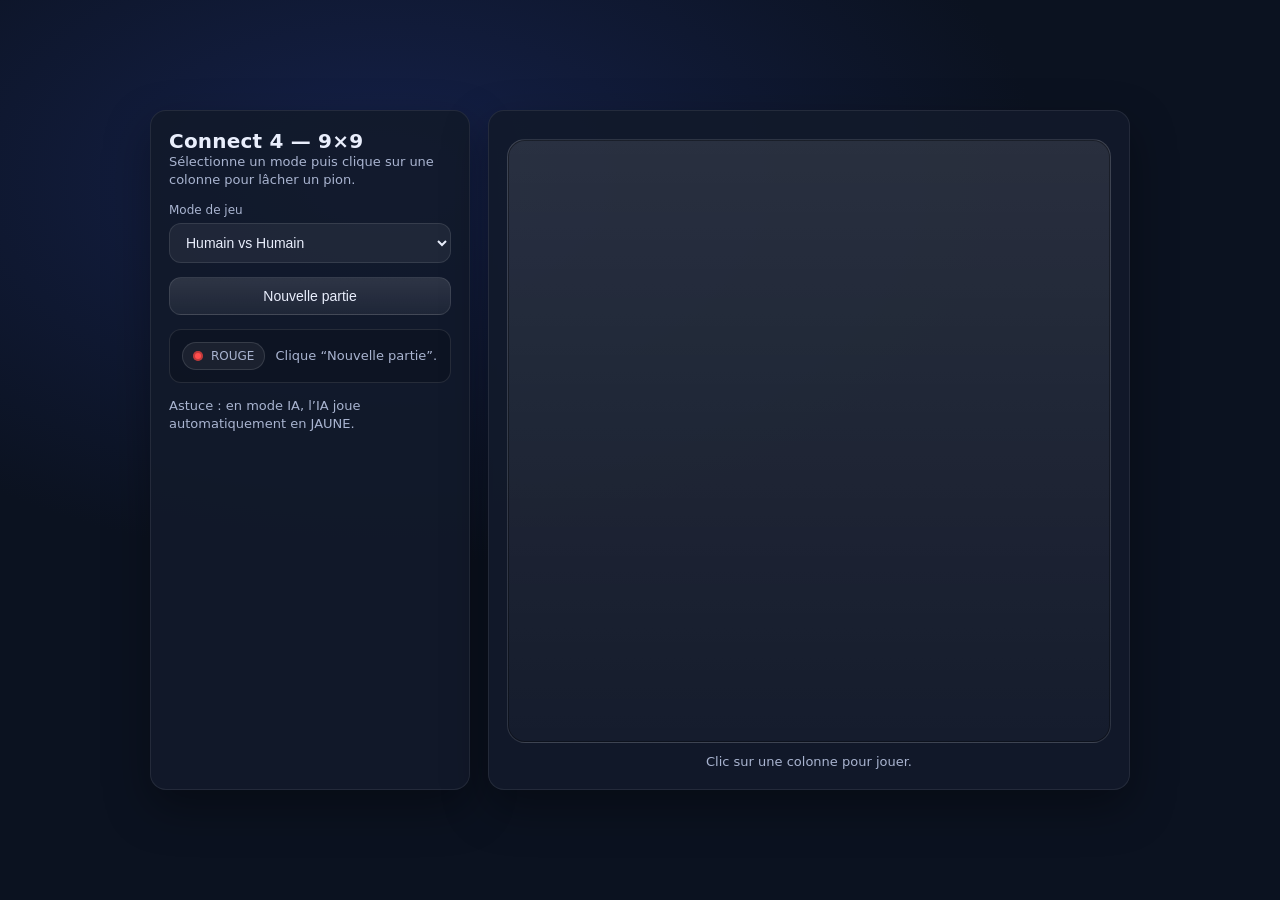
==== web/templates/index.html @ 7ad097f0 "Connect4 web + IA" ====
<!doctype html>
<html lang="fr">
<head>
  <meta charset="utf-8" />
  <meta name="viewport" content="width=device-width,initial-scale=1" />
  <title>Connect4 9×9</title>
  <style>
    :root{
      --bg: #0b1220;
      --panel: #121a2b;
      --board: #1a2a4a;
      --cell: #0f1730;
      --text: #e9eefc;
      --muted: #a9b4d0;
      --ring: rgba(255,255,255,.12);
      --shadow: rgba(0,0,0,.35);
      --red: #ff4d4d;
      --yellow: #ffd74a;
      --empty: #17213d;
      --hover: rgba(255,255,255,.10);
      --win: rgba(0, 255, 170, .25);
    }
    *{box-sizing:border-box}
    body{
      margin:0; min-height:100vh;
      background: radial-gradient(1200px 700px at 30% 20%, #15214a 0%, var(--bg) 55%);
      color: var(--text);
      font-family: ui-sans-serif, system-ui, -apple-system, Segoe UI, Roboto, Ubuntu, Cantarell, Noto Sans, Arial;
      display:flex; align-items:center; justify-content:center;
      padding:24px;
    }
    .app{
      width:min(980px, 100%);
      display:grid;
      grid-template-columns: 320px 1fr;
      gap:18px;
    }
    .card{
      background: rgba(18,26,43,.9);
      border: 1px solid rgba(255,255,255,.08);
      border-radius:16px;
      box-shadow: 0 18px 45px var(--shadow);
      overflow:hidden;
    }
    .sidebar{
      padding:18px;
      display:flex;
      flex-direction:column;
      gap:14px;
    }
    h1{
      font-size:20px;
      margin:0;
      letter-spacing:.2px;
    }
    .sub{
      color: var(--muted);
      font-size:13px;
      line-height:1.4;
    }
    label{
      font-size:12px;
      color: var(--muted);
      display:block;
      margin-bottom:6px;
    }
    select, button{
      width:100%;
      border-radius:12px;
      border:1px solid rgba(255,255,255,.10);
      background: rgba(255,255,255,.06);
      color: var(--text);
      padding:10px 12px;
      font-size:14px;
      outline:none;
    }
    button{
      cursor:pointer;
      background: linear-gradient(180deg, rgba(255,255,255,.12), rgba(255,255,255,.06));
    }
    button:hover{ background: linear-gradient(180deg, rgba(255,255,255,.16), rgba(255,255,255,.08)); }
    button:active{ transform: translateY(1px); }
    .status{
      padding:12px;
      border-radius:12px;
      border:1px solid rgba(255,255,255,.10);
      background: rgba(0,0,0,.18);
      min-height:46px;
      display:flex;
      align-items:center;
      gap:10px;
    }
    .pill{
      display:inline-flex;
      align-items:center;
      gap:8px;
      padding:6px 10px;
      border-radius:999px;
      border:1px solid rgba(255,255,255,.12);
      background: rgba(255,255,255,.06);
      font-size:12px;
      color: var(--muted);
    }
    .dot{
      width:10px; height:10px; border-radius:999px;
      background: var(--empty);
      box-shadow: inset 0 0 0 2px rgba(0,0,0,.25);
    }
    .dot.red{ background: var(--red); }
    .dot.yellow{ background: var(--yellow); }

    /* Board side */
    .boardWrap{
      padding:18px;
      display:flex;
      flex-direction:column;
      gap:10px;
      align-items:center;
      justify-content:center;
    }
    .boardTop{
      width: min(620px, 100%);
      display:grid;
      grid-template-columns: repeat(9, 1fr);
      gap:10px;
    }
    .dropBtn{
      height:44px;
      border-radius:12px;
      border:1px solid rgba(255,255,255,.10);
      background: rgba(255,255,255,.06);
      color: var(--text);
      cursor:pointer;
      font-weight:600;
    }
    .dropBtn:hover{ background: var(--hover); }
    .dropBtn:disabled{ opacity:.35; cursor:not-allowed; }

    .board{
      width: min(620px, 100%);
      aspect-ratio: 1 / 1;
      background: linear-gradient(180deg, rgba(255,255,255,.10), rgba(255,255,255,.02));
      border: 1px solid rgba(255,255,255,.10);
      border-radius:18px;
      padding:14px;
      box-shadow: inset 0 0 0 1px rgba(0,0,0,.35);
    }
    #grid{
      width:100%;
      height:100%;
      display:grid;
      grid-template-columns: repeat(9, 1fr);
      grid-template-rows: repeat(9, 1fr);
      gap:10px;
    }
    .cell{
      background: rgba(0,0,0,.20);
      border-radius:999px;
      border:1px solid rgba(255,255,255,.10);
      display:flex;
      align-items:center;
      justify-content:center;
      position:relative;
      overflow:hidden;
    }
    .piece{
      width:100%;
      height:100%;
      border-radius:999px;
      transform: translateY(-2px);
      box-shadow: inset 0 0 0 2px rgba(0,0,0,.25), 0 8px 14px rgba(0,0,0,.25);
      background: var(--empty);
    }
    .piece.red{ background: var(--red); }
    .piece.yellow{ background: var(--yellow); }

    .hintCol{
      outline: 2px solid rgba(255,255,255,.14);
      background: rgba(255,255,255,.06);
    }

    @media (max-width: 900px){
      .app{ grid-template-columns: 1fr; }
    }
    .cell.win {
      outline: 3px solid rgba(0, 255, 170, .55);
      box-shadow: 0 0 0 4px rgba(0, 255, 170, .18) inset;
    }
    .cell.win .piece {
      box-shadow: inset 0 0 0 2px rgba(0,0,0,.25), 0 10px 18px rgba(0,0,0,.35);
      filter: brightness(1.08);
    }
  </style>
</head>
<body>
  <div class="app">
    <div class="card sidebar">
      <div>
        <h1>Connect 4 — 9×9</h1>
        <div class="sub">Sélectionne un mode puis clique sur une colonne pour lâcher un pion.</div>
      </div>

      <div>
        <label for="modeSelect">Mode de jeu</label>
        <select id="modeSelect">
          <option value="hvh">Humain vs Humain</option>
          <option value="random">Humain vs IA (aléatoire)</option>
          <option value="minimax">Humain vs IA (minimax)</option>
          <option value="bga">Humain vs IA (BGA / base de données)</option>
        </select>
      </div>

      <div>
        <button id="newGameBtn">Nouvelle partie</button>
      </div>

      <div class="status" id="status">
        <span class="pill"><span class="dot red"></span> ROUGE</span>
        <span class="sub">Clique “Nouvelle partie”.</span>
      </div>

      <div class="sub">
        Astuce : en mode IA, l’IA joue automatiquement en JAUNE.
      </div>
    </div>

    <div class="card boardWrap">
      <div class="boardTop" id="boardTop"></div>

      <div class="board">
        <div id="grid"></div>
      </div>

      <div class="sub" id="footerHint">Clic sur une colonne pour jouer.</div>
    </div>
  </div>

  <script src="/static/script.js"></script>
</body>
</html>
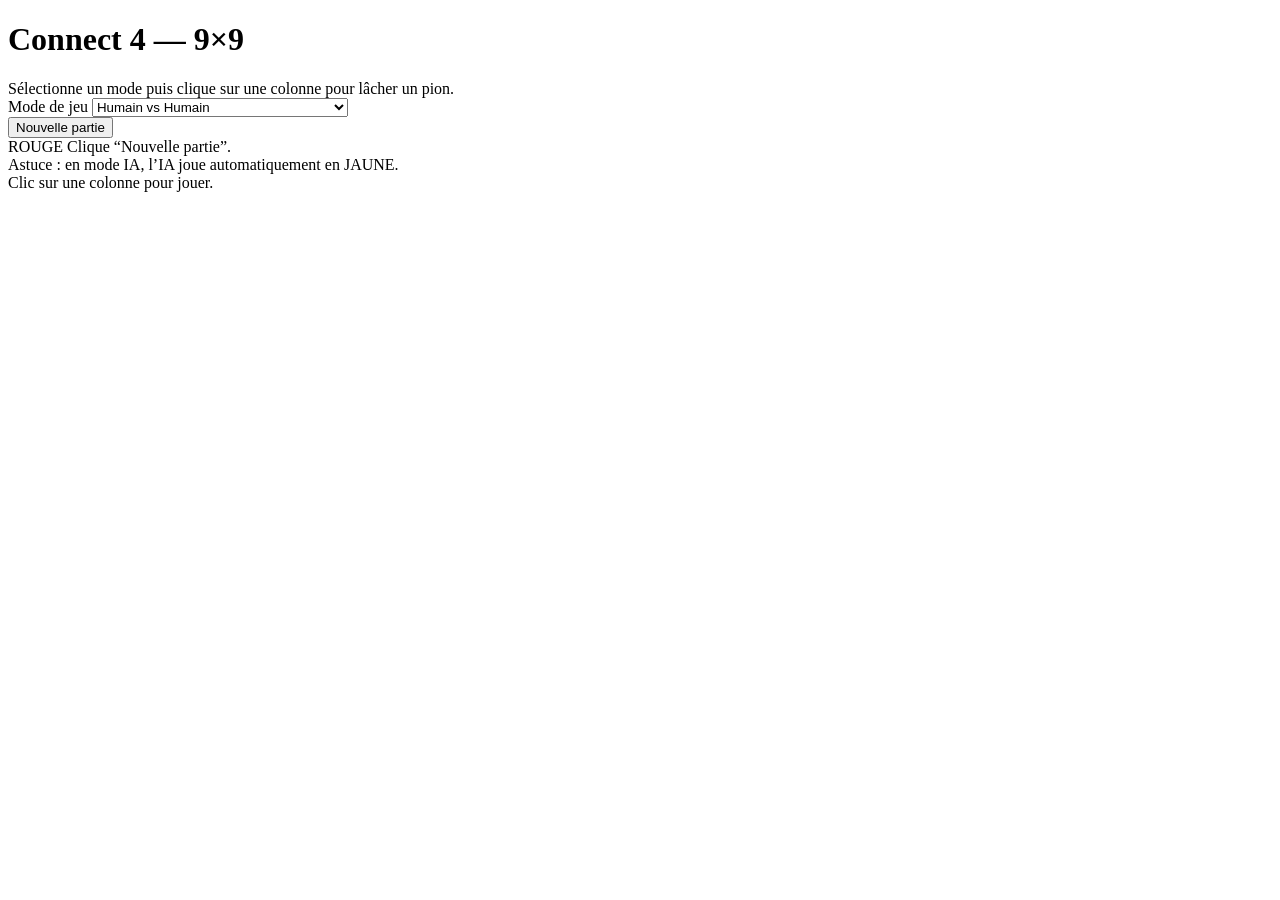
==== commit 24b4c42c: "Fix" ====
--- a/web/templates/index.html
+++ b/web/templates/index.html
@@ -2,195 +2,8 @@
 <html lang="fr">
 <head>
   <meta charset="utf-8" />
-  <meta name="viewport" content="width=device-width,initial-scale=1" />
-  <title>Connect4 9×9</title>
-  <style>
-    :root{
-      --bg: #0b1220;
-      --panel: #121a2b;
-      --board: #1a2a4a;
-      --cell: #0f1730;
-      --text: #e9eefc;
-      --muted: #a9b4d0;
-      --ring: rgba(255,255,255,.12);
-      --shadow: rgba(0,0,0,.35);
-      --red: #ff4d4d;
-      --yellow: #ffd74a;
-      --empty: #17213d;
-      --hover: rgba(255,255,255,.10);
-      --win: rgba(0, 255, 170, .25);
-    }
-    *{box-sizing:border-box}
-    body{
-      margin:0; min-height:100vh;
-      background: radial-gradient(1200px 700px at 30% 20%, #15214a 0%, var(--bg) 55%);
-      color: var(--text);
-      font-family: ui-sans-serif, system-ui, -apple-system, Segoe UI, Roboto, Ubuntu, Cantarell, Noto Sans, Arial;
-      display:flex; align-items:center; justify-content:center;
-      padding:24px;
-    }
-    .app{
-      width:min(980px, 100%);
-      display:grid;
-      grid-template-columns: 320px 1fr;
-      gap:18px;
-    }
-    .card{
-      background: rgba(18,26,43,.9);
-      border: 1px solid rgba(255,255,255,.08);
-      border-radius:16px;
-      box-shadow: 0 18px 45px var(--shadow);
-      overflow:hidden;
-    }
-    .sidebar{
-      padding:18px;
-      display:flex;
-      flex-direction:column;
-      gap:14px;
-    }
-    h1{
-      font-size:20px;
-      margin:0;
-      letter-spacing:.2px;
-    }
-    .sub{
-      color: var(--muted);
-      font-size:13px;
-      line-height:1.4;
-    }
-    label{
-      font-size:12px;
-      color: var(--muted);
-      display:block;
-      margin-bottom:6px;
-    }
-    select, button{
-      width:100%;
-      border-radius:12px;
-      border:1px solid rgba(255,255,255,.10);
-      background: rgba(255,255,255,.06);
-      color: var(--text);
-      padding:10px 12px;
-      font-size:14px;
-      outline:none;
-    }
-    button{
-      cursor:pointer;
-      background: linear-gradient(180deg, rgba(255,255,255,.12), rgba(255,255,255,.06));
-    }
-    button:hover{ background: linear-gradient(180deg, rgba(255,255,255,.16), rgba(255,255,255,.08)); }
-    button:active{ transform: translateY(1px); }
-    .status{
-      padding:12px;
-      border-radius:12px;
-      border:1px solid rgba(255,255,255,.10);
-      background: rgba(0,0,0,.18);
-      min-height:46px;
-      display:flex;
-      align-items:center;
-      gap:10px;
-    }
-    .pill{
-      display:inline-flex;
-      align-items:center;
-      gap:8px;
-      padding:6px 10px;
-      border-radius:999px;
-      border:1px solid rgba(255,255,255,.12);
-      background: rgba(255,255,255,.06);
-      font-size:12px;
-      color: var(--muted);
-    }
-    .dot{
-      width:10px; height:10px; border-radius:999px;
-      background: var(--empty);
-      box-shadow: inset 0 0 0 2px rgba(0,0,0,.25);
-    }
-    .dot.red{ background: var(--red); }
-    .dot.yellow{ background: var(--yellow); }
-
-    /* Board side */
-    .boardWrap{
-      padding:18px;
-      display:flex;
-      flex-direction:column;
-      gap:10px;
-      align-items:center;
-      justify-content:center;
-    }
-    .boardTop{
-      width: min(620px, 100%);
-      display:grid;
-      grid-template-columns: repeat(9, 1fr);
-      gap:10px;
-    }
-    .dropBtn{
-      height:44px;
-      border-radius:12px;
-      border:1px solid rgba(255,255,255,.10);
-      background: rgba(255,255,255,.06);
-      color: var(--text);
-      cursor:pointer;
-      font-weight:600;
-    }
-    .dropBtn:hover{ background: var(--hover); }
-    .dropBtn:disabled{ opacity:.35; cursor:not-allowed; }
-
-    .board{
-      width: min(620px, 100%);
-      aspect-ratio: 1 / 1;
-      background: linear-gradient(180deg, rgba(255,255,255,.10), rgba(255,255,255,.02));
-      border: 1px solid rgba(255,255,255,.10);
-      border-radius:18px;
-      padding:14px;
-      box-shadow: inset 0 0 0 1px rgba(0,0,0,.35);
-    }
-    #grid{
-      width:100%;
-      height:100%;
-      display:grid;
-      grid-template-columns: repeat(9, 1fr);
-      grid-template-rows: repeat(9, 1fr);
-      gap:10px;
-    }
-    .cell{
-      background: rgba(0,0,0,.20);
-      border-radius:999px;
-      border:1px solid rgba(255,255,255,.10);
-      display:flex;
-      align-items:center;
-      justify-content:center;
-      position:relative;
-      overflow:hidden;
-    }
-    .piece{
-      width:100%;
-      height:100%;
-      border-radius:999px;
-      transform: translateY(-2px);
-      box-shadow: inset 0 0 0 2px rgba(0,0,0,.25), 0 8px 14px rgba(0,0,0,.25);
-      background: var(--empty);
-    }
-    .piece.red{ background: var(--red); }
-    .piece.yellow{ background: var(--yellow); }
-
-    .hintCol{
-      outline: 2px solid rgba(255,255,255,.14);
-      background: rgba(255,255,255,.06);
-    }
-
-    @media (max-width: 900px){
-      .app{ grid-template-columns: 1fr; }
-    }
-    .cell.win {
-      outline: 3px solid rgba(0, 255, 170, .55);
-      box-shadow: 0 0 0 4px rgba(0, 255, 170, .18) inset;
-    }
-    .cell.win .piece {
-      box-shadow: inset 0 0 0 2px rgba(0,0,0,.25), 0 10px 18px rgba(0,0,0,.35);
-      filter: brightness(1.08);
-    }
-  </style>
+  <meta name="viewport" content="width=device-width,initial-scale=1.0" />
+  <title>Connect4</title>
 </head>
 <body>
   <div class="app">
@@ -234,7 +47,8 @@
       <div class="sub" id="footerHint">Clic sur une colonne pour jouer.</div>
     </div>
   </div>
-
-  <script src="/static/script.js"></script>
+  
+  <link rel="stylesheet" href="/static/style.css">
+  <script src="/static/script.js" defer></script>
 </body>
 </html>
